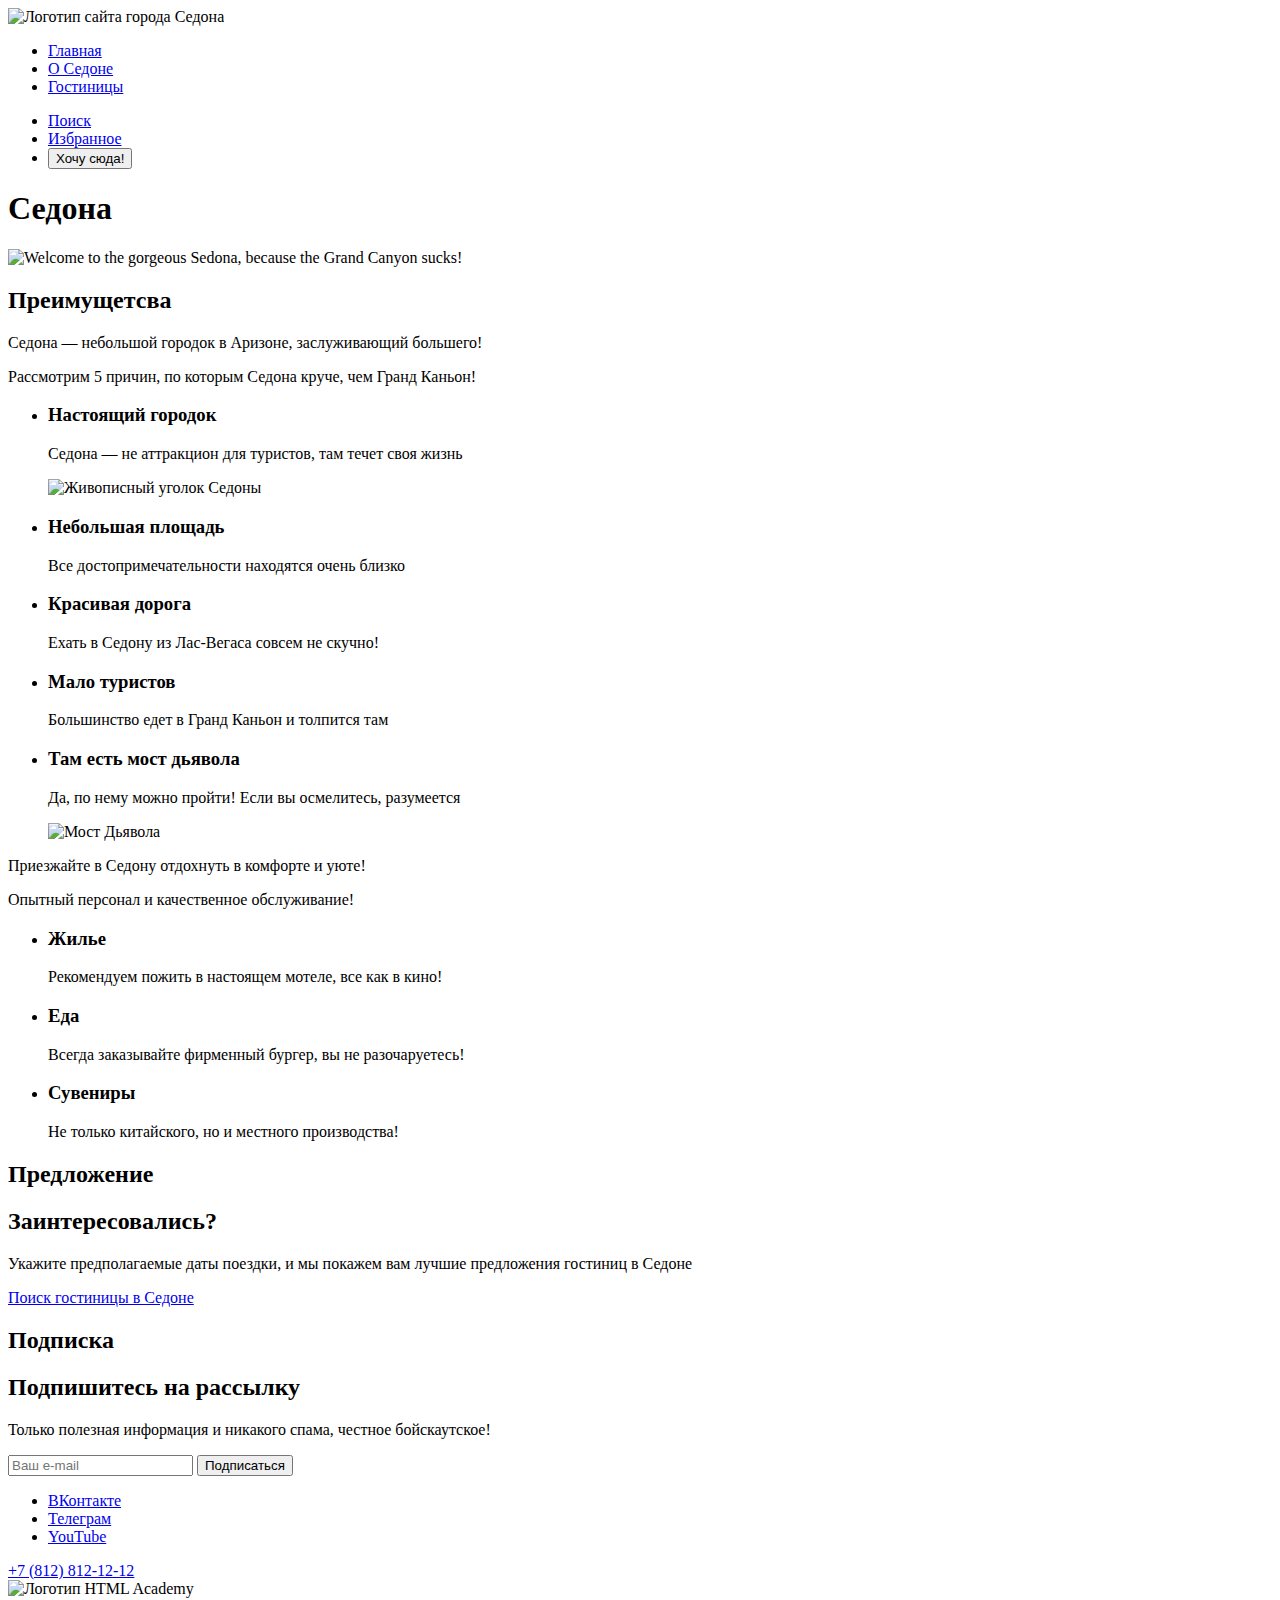
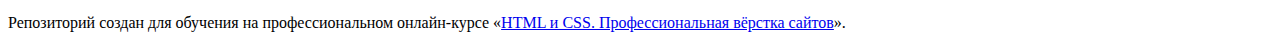
==== index.html @ d8d2f1ac "Вёрстка страниц index и catalog" ====
<!DOCTYPE html>
<html lang="ru">
  <head>
    <meta charset="utf-8">
    <title>HTML Academy: Седона</title>
  </head>
  <body>
    <header class="page-header" data-test="header">
      <nav class="navigation">
        <a class="navigation-logo">
          <img src="img/logo.svg" alt="Логотип сайта города Седона">
        </a>
        <ul class="navigation-list">
          <li class="navigation-item">
            <a class="navigation-link" href="index.html">Главная</a>
          </li>
          <li class="navigation-item">
            <a class="navigation-link" href="#">О Седоне</a>
          </li>
          <li class="navigation-item">
            <a class="navigation-link" href="catalog.html">Гостиницы</a>
          </li>
        </ul>
        <ul class="navigation-list navigation-user">
          <li class="navigation-item">
            <a class="navigation-link" href="index.html">
              <span class="visually-hidden">Поиск</span>
            </a>
          </li>
          <li class="navigation-item">
            <a class="navigation-link" href="#">
              <span class="visually-hidden">Избранное</span>
            </a>
          </li>
          <li class="navigation-item">
            <button class="navigation-button" type="button" name="popup-button">Хочу сюда!</button>
          </li>
        </ul>
      </nav>
    </header>
    <main class="main-index" data-test="main">
      <section class="hero" data-test="hero">
      <h1 class="visually-hidden">Седона</h1>
      <img class="logo" src="#" alt="Welcome to the gorgeous Sedona, because the Grand Canyon sucks!">
    </section>
      <section class="advantages" data-test="advantages">
        <h2 class="visually-hidden">Преимущетсва</h2>
        <p class="advantages-title">Седона — небольшой городок в Аризоне, заслуживающий большего!</p>
        <p class="advantages-description">Рассмотрим 5 причин, по которым Седона круче, чем Гранд Каньон!</p>
        <ul class="advantages-list">
          <li class="advantages-item">
              <h3 class="advantages-title">Настоящий городок</h3>
              <p class="advantages-description">Седона — не аттракцион для туристов, там течет своя жизнь</p>
              <img class="advantages-image" src="#" alt="Живописный уголок Седоны">
          </li>
          <li class="advantages-item">
              <h3 class="advantages-title">Небольшая площадь</h3>
              <p class="advantages-description">Все достопримечательности находятся очень близко</p>
          </li>
            <li class="advantages-item">
            <h3 class="advantages-title">Красивая дорога</h3>
            <p class="advantages-description">Ехать в Седону из Лас-Вегаса совсем не скучно!</p>
          </li>
          <li class="advantages-item">
            <h3 class="advantages-title">Мало туристов</h3>
            <p class="advantages-description">Большинство едет в Гранд Каньон и толпится там</p>
          </li>
          <li class="advantages-item">
            <h3 class="advantages-title">Там есть мост дьявола</h3>
            <p class="advantages-description">Да, по нему можно пройти! Если вы осмелитесь, разумеется</p>
            <img class="advantages-image" src="#" alt="Мост Дьявола">
          </li>
        </ul>
        <p>Приезжайте в Седону отдохнуть в комфорте и уюте!</p>
        <p>Опытный персонал и качественное обслуживание!</p>
        <ul class="more-advantages-list">
            <li class="more-advantages-item house">
              <h3 class="advantages-title">Жилье</h3>
              <p class="advantages-description">Рекомендуем пожить в настоящем мотеле, все как в кино!</p>
            </li>
            <li class="more-advantages-item food">
              <h3 class="advantages-title">Еда</h3>
              <p class="advantages-description">Всегда заказывайте фирменный бургер, вы не разочаруетесь!</p>
            </li>
            <li class="more-advantages-item souvenirs">
              <h3 class="advantages-title">Сувениры</h3>
              <p class="advantages-description">Не только китайского, но и местного производства!</p>
              </li>
            </ul>
          </li>
        </ul>
      </section>
      <section class="offers" data-test="search">
        <h2 class="visually-hidden">Предложение</h2>
        <h2 class="offers-header">Заинтересовались?</h2>
        <p class="offers-body">Укажите предполагаемые даты поездки, и мы покажем вам лучшие предложения гостиниц в Седоне</p>
        <a class="navigation-link" href="catalog.html">Поиск гостиницы в Седоне</a>
      </section>
      <section class="subscription" data-test="subscribe">
        <h2 class="visually-hidden">Подписка</h2>
        <form action="https://echo.htmlacademy.ru/" method="post">
          <h2 class="subscription-header">Подпишитесь на рассылку</h2>
          <p class="subscription-body">Только полезная информация и никакого спама, честное бойскаутское!</p>
          <input type="text" placeholder="Ваш e-mail" name="mail" required>
          <button class="button" type="submit">Подписаться</button>
        </form>
      </section>
    </main>
    <footer class="main-footer" data-test="footer">
      <ul class="footer-social">
        <li class="footer-social-item">
          <a class="social-button" href="https://vk.com/htmlacademy">
            <span class="visually-hidden">ВКонтакте</span>
          </a>
        </li>
        <li class="footer-social-item">
          <a class="social-button" href="https://t.me/htmlacademy">
            <span class="visually-hidden">Телеграм</span>
          </a>
        </li>
        <li class="footer-social-item">
          <a class="social-button" href="https://www.youtube.com/@HTMLAcademyTV">
            <span class="visually-hidden">YouTube</span>
          </a>
        </li>
      </ul>
      <section class="phone">
        <a class="contacts-phone" href="tel:+79219211212">+7 (812) 812-12-12</a>
      </section>
      <section class="footer-logo">
        <img class="footer-logo-main" src="#" width="115" height="33" alt="Логотип HTML Academy">
      </section>
    </footer>
    <p>Репозиторий создан для обучения на профессиональном онлайн‑курсе «<a href="https://htmlacademy.ru/intensive/htmlcss">HTML и CSS. Профессиональная вёрстка сайтов</a>».</p>
  </body>
</html>
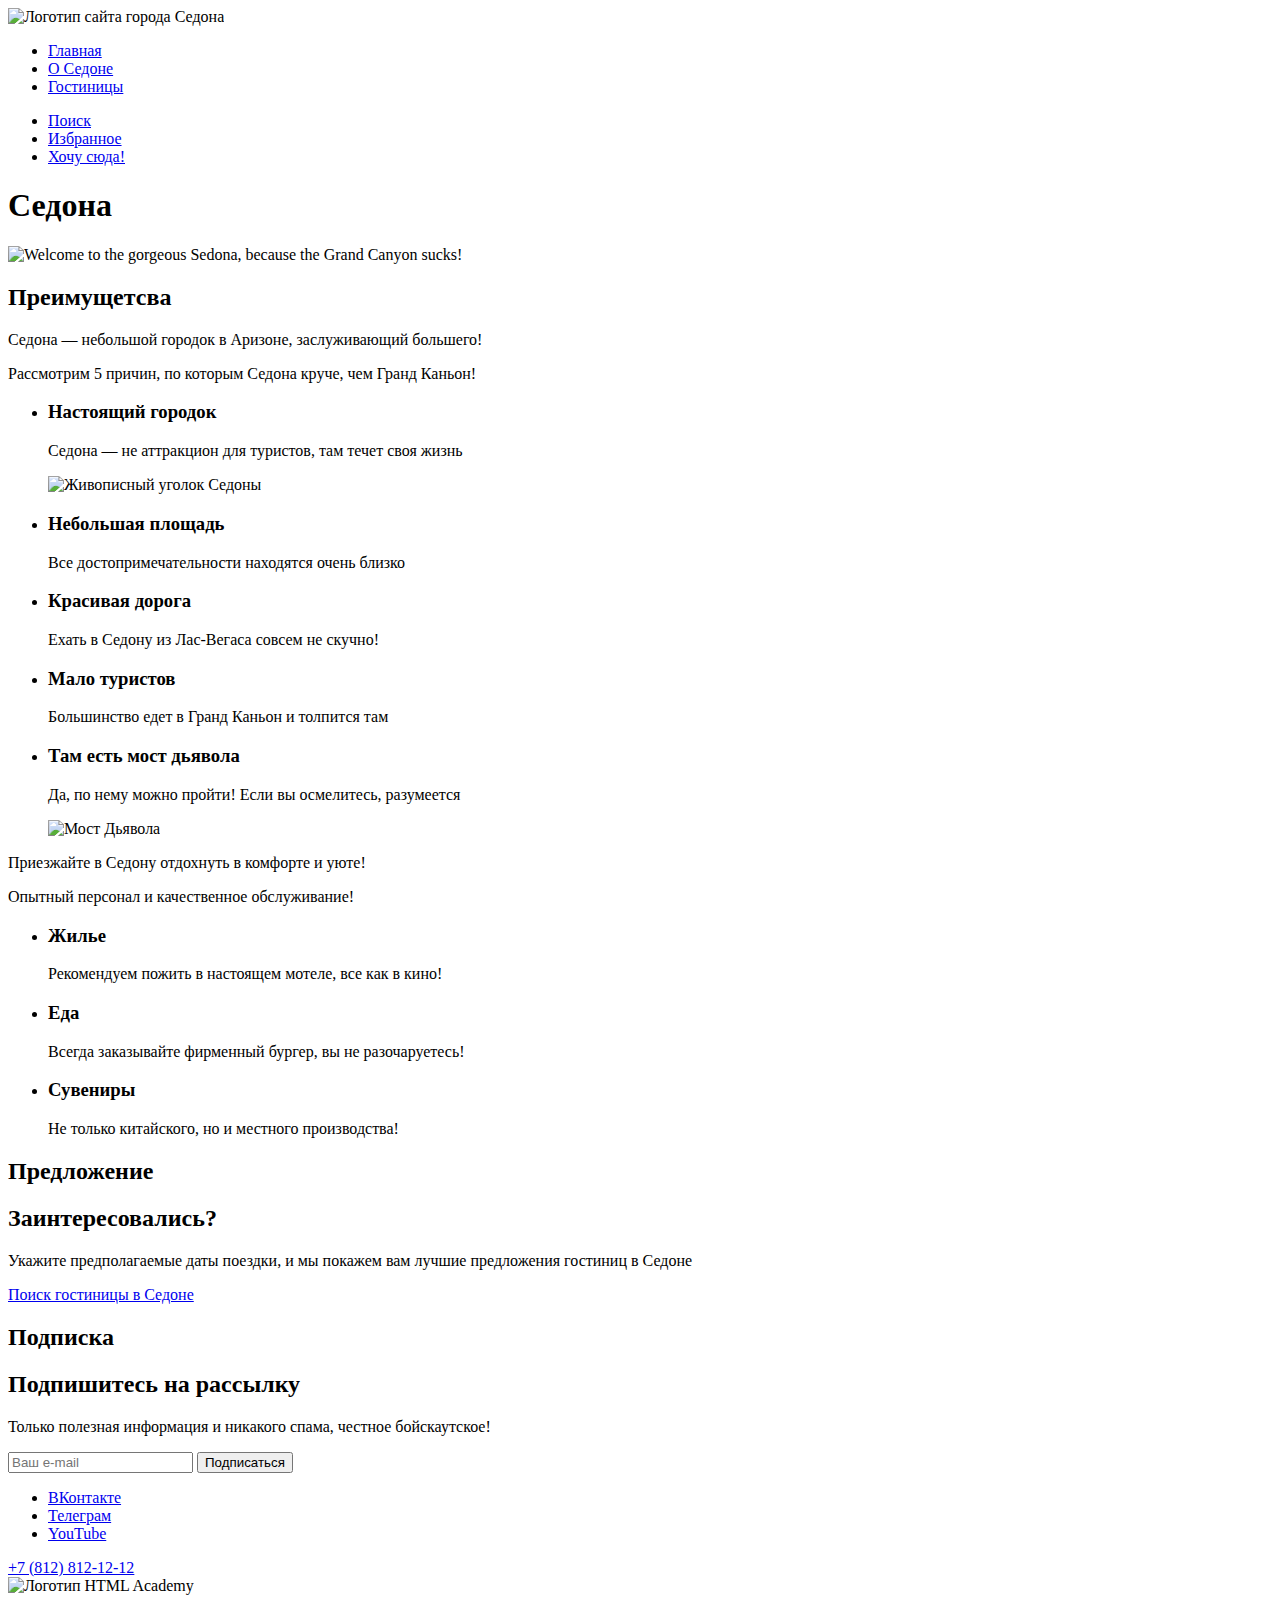
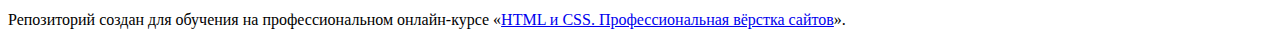
==== commit ffc59dce: "Изменила кнопку Хочу сюда на ссылку" ====
--- a/index.html
+++ b/index.html
@@ -33,7 +33,9 @@
             </a>
           </li>
           <li class="navigation-item">
-            <button class="navigation-button" type="button" name="popup-button">Хочу сюда!</button>
+            <a class="navigation-link" href="#">
+              <span>Хочу сюда!</span>
+            </a>
           </li>
         </ul>
       </nav>
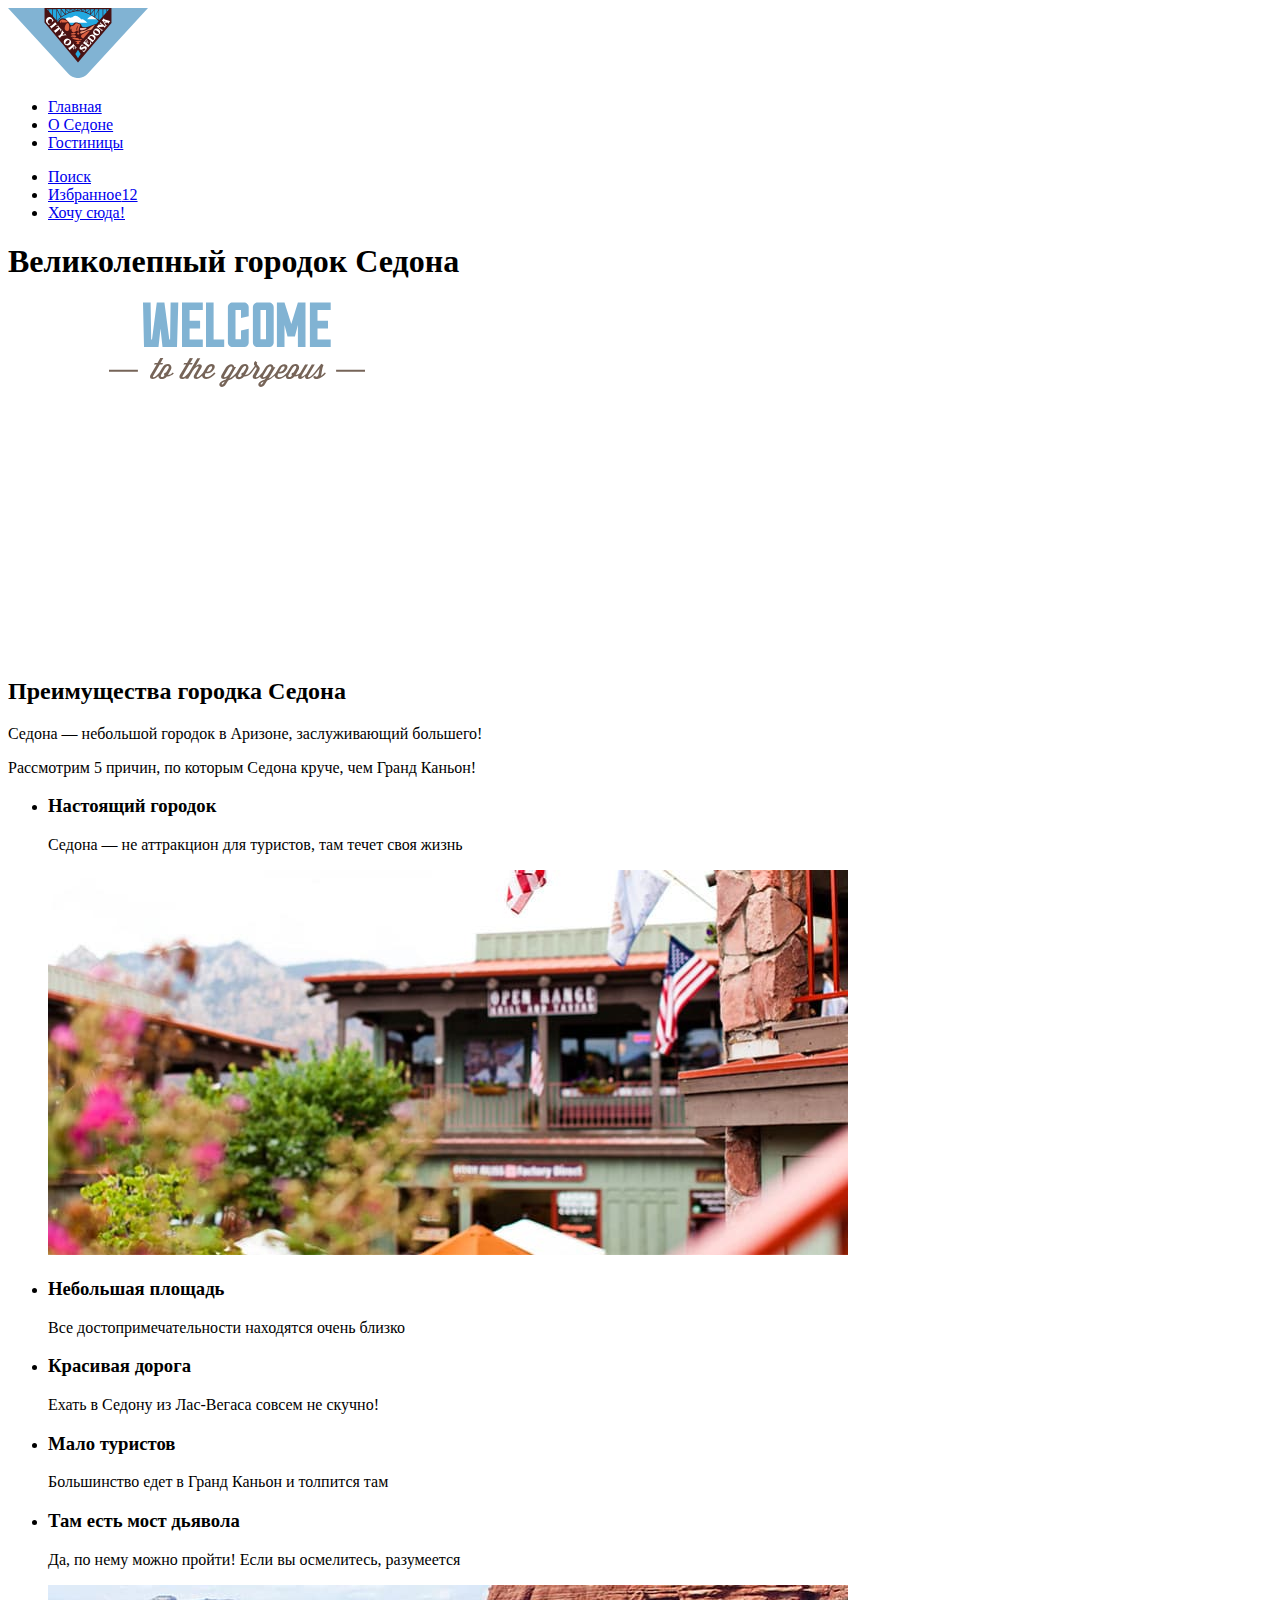
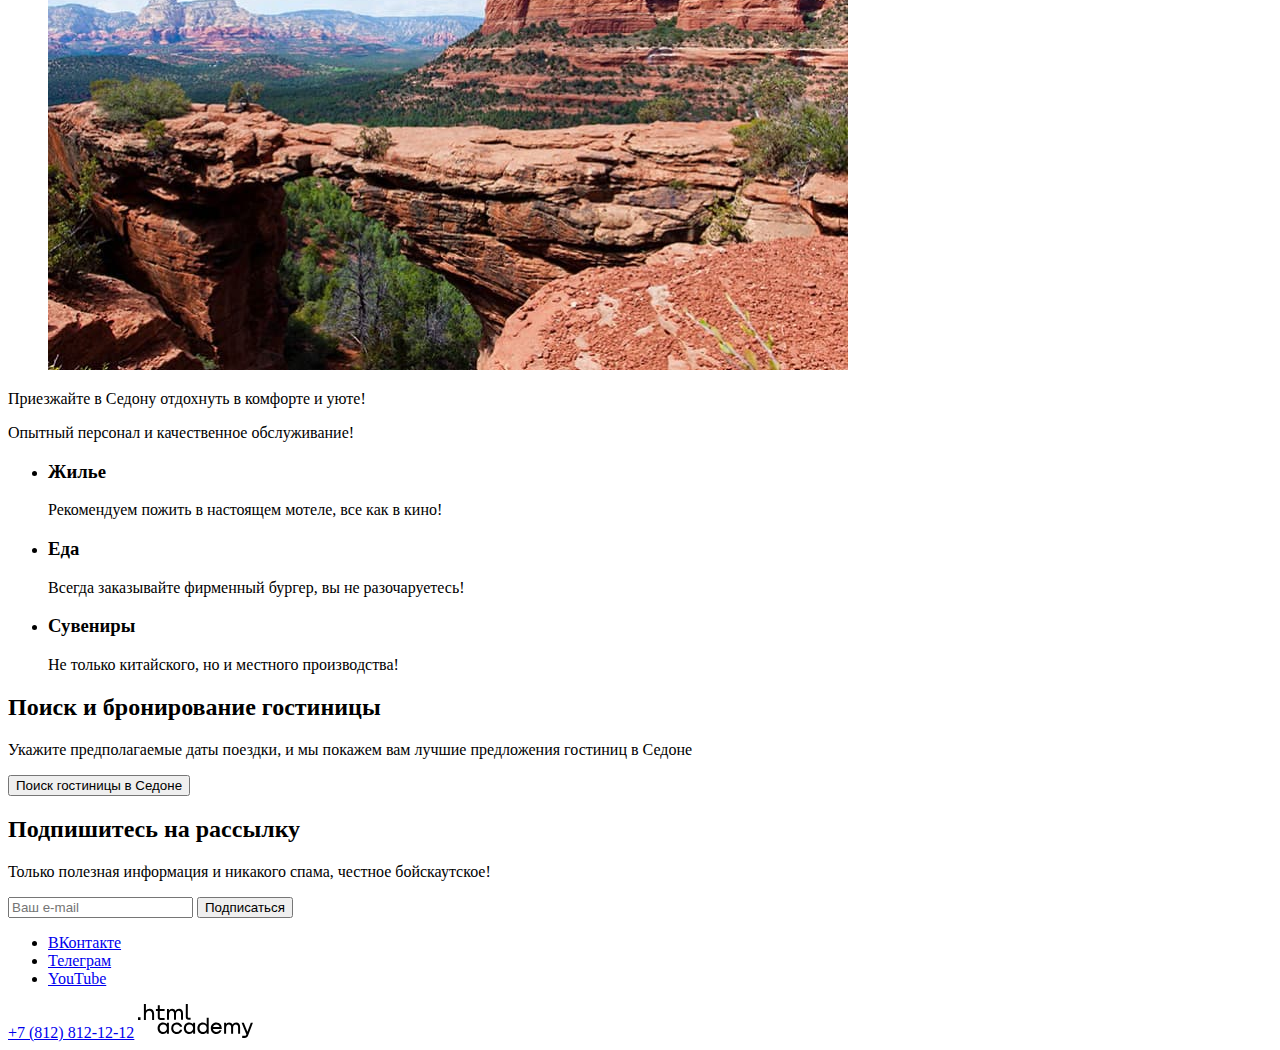
==== commit 54a1d125: "Добавляет графические файлы и графику в разметку" ====
--- a/index.html
+++ b/index.html
@@ -8,7 +8,7 @@
     <header class="page-header" data-test="header">
       <nav class="navigation">
         <a class="navigation-logo">
-          <img src="img/logo.svg" alt="Логотип сайта города Седона">
+          <img src="images/logo.svg" width="140" height="70" alt="Логотип сайта городка Седона">
         </a>
         <ul class="navigation-list">
           <li class="navigation-item">
@@ -29,7 +29,7 @@
           </li>
           <li class="navigation-item">
             <a class="navigation-link" href="#">
-              <span class="visually-hidden">Избранное</span>
+              <span class="visually-hidden">Избранное</span><span>12</span>
             </a>
           </li>
           <li class="navigation-item">
@@ -42,18 +42,18 @@
     </header>
     <main class="main-index" data-test="main">
       <section class="hero" data-test="hero">
-      <h1 class="visually-hidden">Седона</h1>
-      <img class="logo" src="#" alt="Welcome to the gorgeous Sedona, because the Grand Canyon sucks!">
+      <h1 class="visually-hidden">Великолепный городок Седона</h1>
+      <img class="logo" src="images/welcome.svg" width="458" height="352" alt="Welcome to the gorgeous Sedona, because the Grand Canyon sucks!">
     </section>
       <section class="advantages" data-test="advantages">
-        <h2 class="visually-hidden">Преимущетсва</h2>
+        <h2 class="visually-hidden">Преимущества городка Седона</h2>
         <p class="advantages-title">Седона — небольшой городок в Аризоне, заслуживающий большего!</p>
         <p class="advantages-description">Рассмотрим 5 причин, по которым Седона круче, чем Гранд Каньон!</p>
         <ul class="advantages-list">
           <li class="advantages-item">
               <h3 class="advantages-title">Настоящий городок</h3>
               <p class="advantages-description">Седона — не аттракцион для туристов, там течет своя жизнь</p>
-              <img class="advantages-image" src="#" alt="Живописный уголок Седоны">
+              <img class="advantages-image" src="images/corner-of-sedona.jpg" width="800" height="385" alt="Живописный уголок Седоны">
           </li>
           <li class="advantages-item">
               <h3 class="advantages-title">Небольшая площадь</h3>
@@ -70,7 +70,7 @@
           <li class="advantages-item">
             <h3 class="advantages-title">Там есть мост дьявола</h3>
             <p class="advantages-description">Да, по нему можно пройти! Если вы осмелитесь, разумеется</p>
-            <img class="advantages-image" src="#" alt="Мост Дьявола">
+            <img class="advantages-image" src="images/devils-bridge.jpg" width="800" height="385" alt="Мост Дьявола">
           </li>
         </ul>
         <p>Приезжайте в Седону отдохнуть в комфорте и уюте!</p>
@@ -87,23 +87,19 @@
             <li class="more-advantages-item souvenirs">
               <h3 class="advantages-title">Сувениры</h3>
               <p class="advantages-description">Не только китайского, но и местного производства!</p>
-              </li>
-            </ul>
-          </li>
+            </li>
         </ul>
       </section>
       <section class="offers" data-test="search">
-        <h2 class="visually-hidden">Предложение</h2>
-        <h2 class="offers-header">Заинтересовались?</h2>
+        <h2 class="offers-header">Поиск и бронирование гостиницы</h2>
         <p class="offers-body">Укажите предполагаемые даты поездки, и мы покажем вам лучшие предложения гостиниц в Седоне</p>
-        <a class="navigation-link" href="catalog.html">Поиск гостиницы в Седоне</a>
+        <button class="button" type="button">Поиск гостиницы в Седоне</button>
       </section>
       <section class="subscription" data-test="subscribe">
-        <h2 class="visually-hidden">Подписка</h2>
+        <h2 class="subscription-header">Подпишитесь на рассылку</h2>
+        <p class="subscription-body">Только полезная информация и никакого спама, честное бойскаутское!</p>
         <form action="https://echo.htmlacademy.ru/" method="post">
-          <h2 class="subscription-header">Подпишитесь на рассылку</h2>
-          <p class="subscription-body">Только полезная информация и никакого спама, честное бойскаутское!</p>
-          <input type="text" placeholder="Ваш e-mail" name="mail" required>
+          <input type="text" placeholder="Ваш e-mail" name="e-mail" required>
           <button class="button" type="submit">Подписаться</button>
         </form>
       </section>
@@ -126,13 +122,10 @@
           </a>
         </li>
       </ul>
-      <section class="phone">
-        <a class="contacts-phone" href="tel:+79219211212">+7 (812) 812-12-12</a>
-      </section>
-      <section class="footer-logo">
-        <img class="footer-logo-main" src="#" width="115" height="33" alt="Логотип HTML Academy">
-      </section>
+      <a class="phone" href="tel:+79219211212">+7 (812) 812-12-12</a>
+      <a class="developer-site" href="https://htmlacademy.ru">
+        <img src="images/html-academy.svg" width="115" height="34" alt="Сайт разработан htmlacademy.ru">
+      </a>
     </footer>
-    <p>Репозиторий создан для обучения на профессиональном онлайн‑курсе «<a href="https://htmlacademy.ru/intensive/htmlcss">HTML и CSS. Профессиональная вёрстка сайтов</a>».</p>
   </body>
 </html>
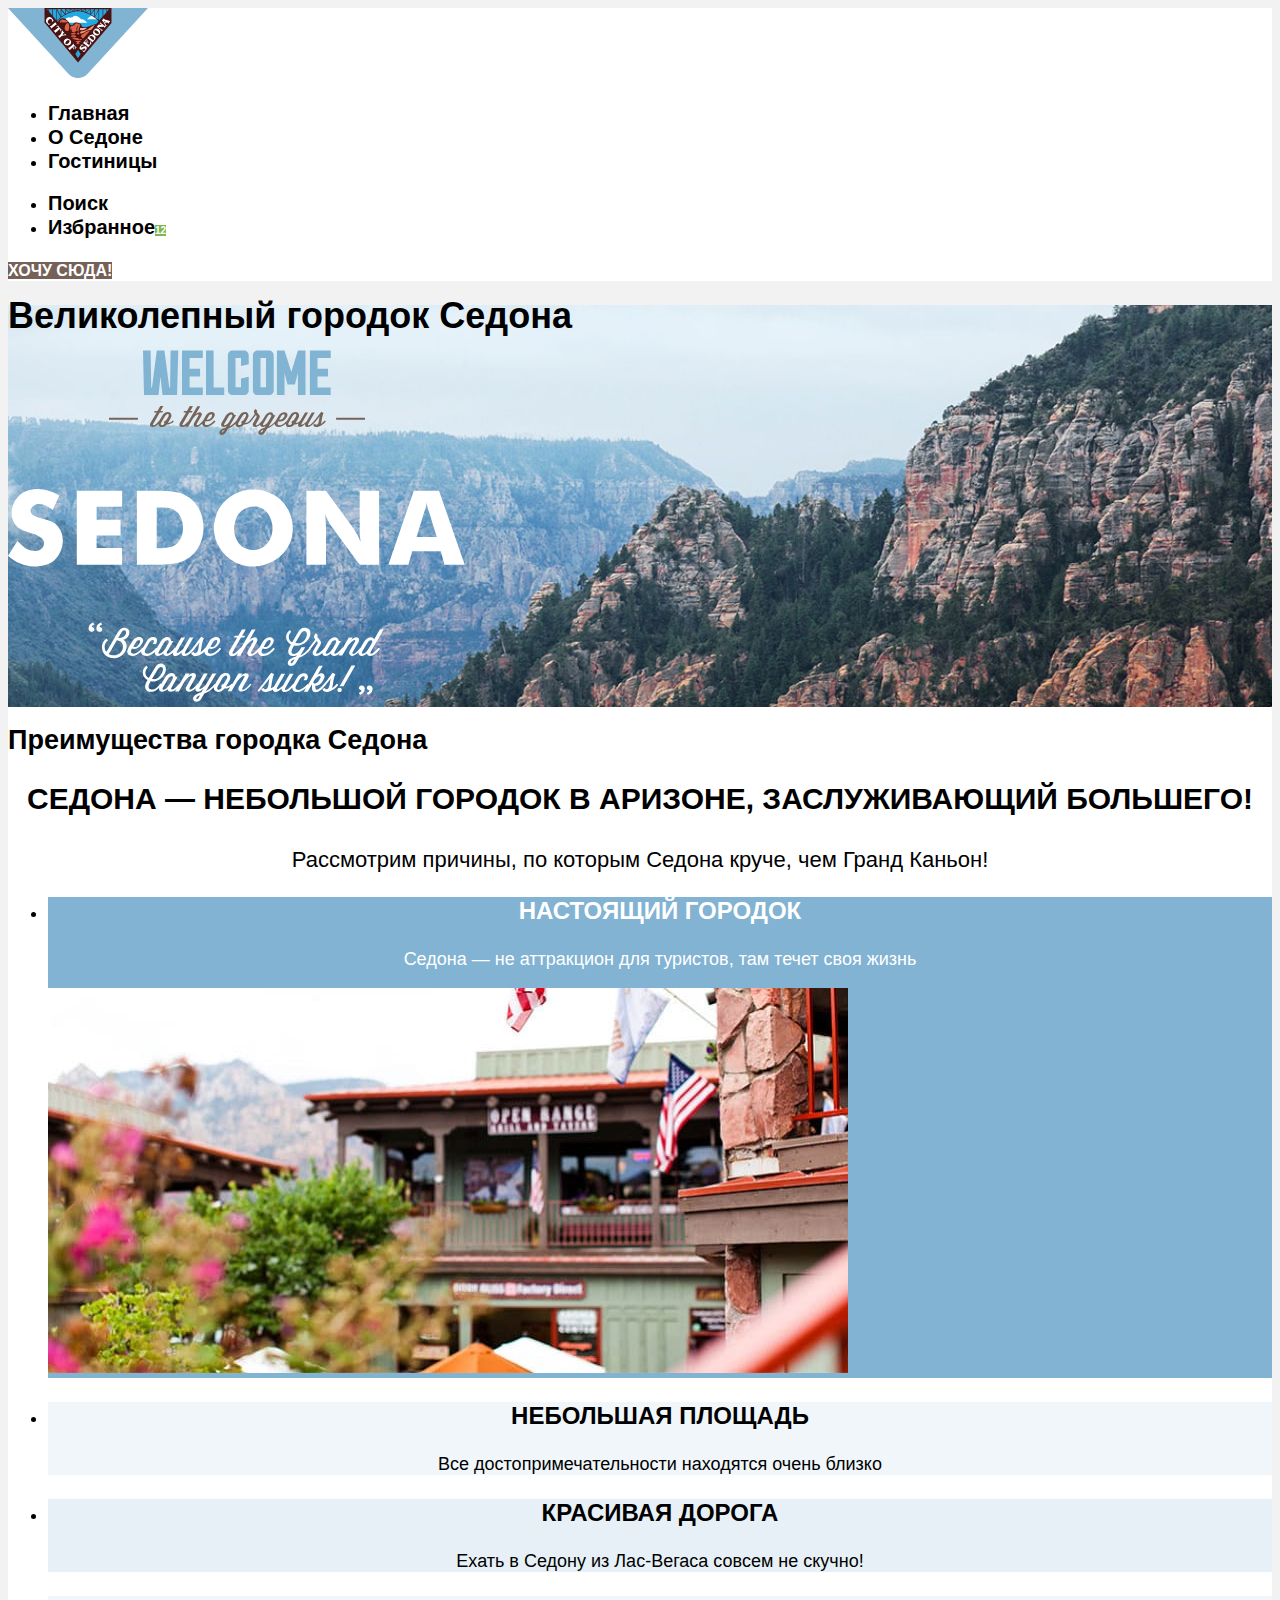
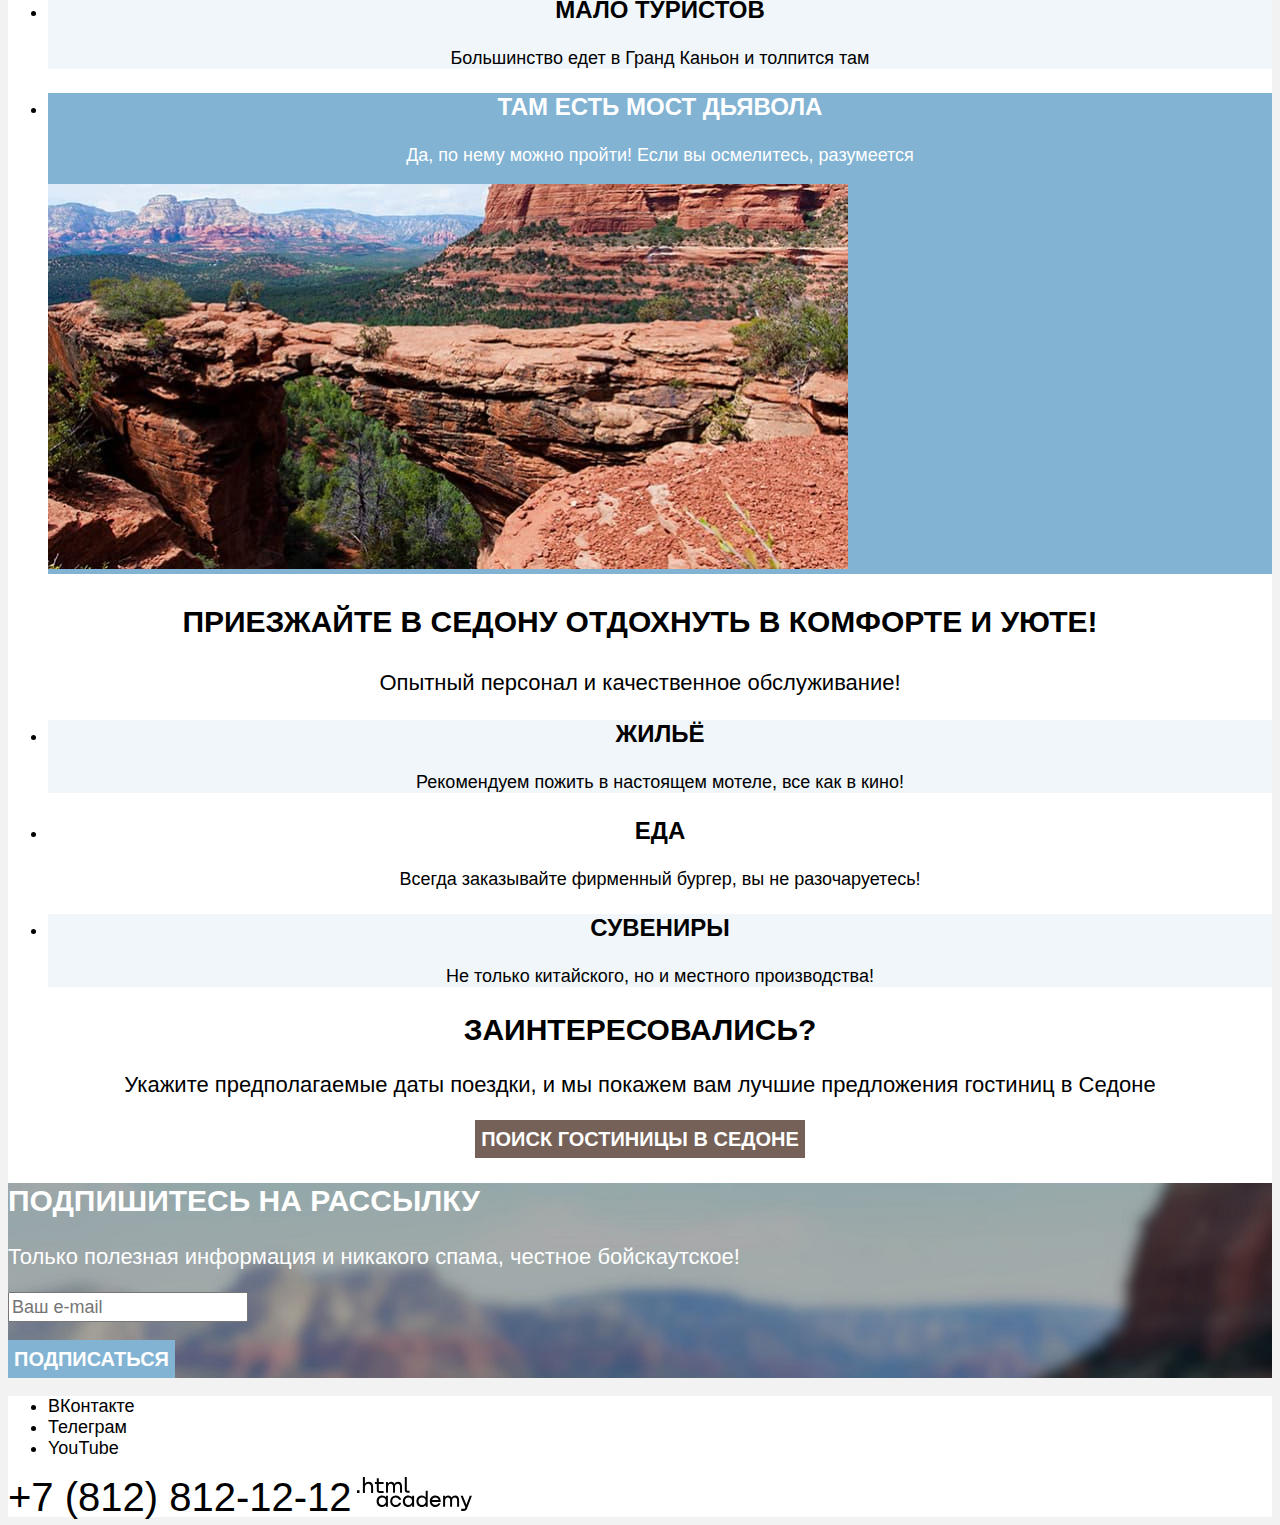
==== commit 639e8d34: "Добавляет базовую стилизацию" ====
--- a/index.html
+++ b/index.html
@@ -3,6 +3,7 @@
   <head>
     <meta charset="utf-8">
     <title>HTML Academy: Седона</title>
+    <link rel="stylesheet" href="styles/styles.css">
   </head>
   <body>
     <header class="page-header" data-test="header">
@@ -29,15 +30,13 @@
           </li>
           <li class="navigation-item">
             <a class="navigation-link" href="#">
-              <span class="visually-hidden">Избранное</span><span>12</span>
-            </a>
-          </li>
-          <li class="navigation-item">
-            <a class="navigation-link" href="#">
-              <span>Хочу сюда!</span>
+              <span class="visually-hidden">Избранное</span><span class="navigation-link-favourites">12</span>
             </a>
           </li>
         </ul>
+        <a class="navigation-link" href="#">
+          <span class="navigation-link-button">Хочу сюда!</span>
+        </a>
       </nav>
     </header>
     <main class="main-index" data-test="main">
@@ -48,82 +47,92 @@
       <section class="advantages" data-test="advantages">
         <h2 class="visually-hidden">Преимущества городка Седона</h2>
         <p class="advantages-title">Седона — небольшой городок в Аризоне, заслуживающий большего!</p>
-        <p class="advantages-description">Рассмотрим 5 причин, по которым Седона круче, чем Гранд Каньон!</p>
+        <p class="advantages-description">Рассмотрим причины, по которым Седона круче, чем Гранд Каньон!</p>
         <ul class="advantages-list">
           <li class="advantages-item">
-              <h3 class="advantages-title">Настоящий городок</h3>
-              <p class="advantages-description">Седона — не аттракцион для туристов, там течет своя жизнь</p>
+            <div class="real-town">
+              <h3 class="advantages-item-title">Настоящий городок</h3>
+              <p class="advantages-item-description">Седона — не аттракцион для туристов, там течет своя жизнь</p>
               <img class="advantages-image" src="images/corner-of-sedona.jpg" width="800" height="385" alt="Живописный уголок Седоны">
+            </div>
           </li>
           <li class="advantages-item">
-              <h3 class="advantages-title">Небольшая площадь</h3>
-              <p class="advantages-description">Все достопримечательности находятся очень близко</p>
+            <div class="small-area">
+              <p class="advantages-item-title">Небольшая площадь</p>
+              <p class="advantages-item-description">Все достопримечательности находятся очень близко</p>
+            </div>
           </li>
             <li class="advantages-item">
-            <h3 class="advantages-title">Красивая дорога</h3>
-            <p class="advantages-description">Ехать в Седону из Лас-Вегаса совсем не скучно!</p>
+              <div class="beautiful-road">
+            <p class="advantages-item-title">Красивая дорога</p>
+            <p class="advantages-item-description">Ехать в Седону из Лас-Вегаса совсем не скучно!</p>
+          </div>
           </li>
           <li class="advantages-item">
-            <h3 class="advantages-title">Мало туристов</h3>
-            <p class="advantages-description">Большинство едет в Гранд Каньон и толпится там</p>
+            <div class="few-tourists">
+            <p class="advantages-item-title">Мало туристов</p>
+            <p class="advantages-item-description">Большинство едет в Гранд Каньон и толпится там</p>
+          </div>
           </li>
           <li class="advantages-item">
-            <h3 class="advantages-title">Там есть мост дьявола</h3>
-            <p class="advantages-description">Да, по нему можно пройти! Если вы осмелитесь, разумеется</p>
+            <div class="devils-bridge">
+            <p class="advantages-item-title">Там есть мост дьявола</p>
+            <p class="advantages-item-description">Да, по нему можно пройти! Если вы осмелитесь, разумеется</p>
             <img class="advantages-image" src="images/devils-bridge.jpg" width="800" height="385" alt="Мост Дьявола">
+          </div>
           </li>
         </ul>
-        <p>Приезжайте в Седону отдохнуть в комфорте и уюте!</p>
-        <p>Опытный персонал и качественное обслуживание!</p>
+        <p class="rest-title">Приезжайте в Седону отдохнуть в комфорте и уюте!</p>
+        <p class="rest-description">Опытный персонал и качественное обслуживание!</p>
         <ul class="more-advantages-list">
             <li class="more-advantages-item house">
-              <h3 class="advantages-title">Жилье</h3>
-              <p class="advantages-description">Рекомендуем пожить в настоящем мотеле, все как в кино!</p>
+              <h3 class="more-advantages-title">Жильё</h3>
+              <p class="more-advantages-description">Рекомендуем пожить в настоящем мотеле, все как в кино!</p>
             </li>
             <li class="more-advantages-item food">
-              <h3 class="advantages-title">Еда</h3>
-              <p class="advantages-description">Всегда заказывайте фирменный бургер, вы не разочаруетесь!</p>
+              <h3 class="more-advantages-title">Еда</h3>
+              <p class="more-advantages-description">Всегда заказывайте фирменный бургер, вы не разочаруетесь!</p>
             </li>
             <li class="more-advantages-item souvenirs">
-              <h3 class="advantages-title">Сувениры</h3>
-              <p class="advantages-description">Не только китайского, но и местного производства!</p>
+              <h3 class="more-advantages-title">Сувениры</h3>
+              <p class="more-advantages-description">Не только китайского, но и местного производства!</p>
             </li>
         </ul>
       </section>
       <section class="offers" data-test="search">
-        <h2 class="offers-header">Поиск и бронирование гостиницы</h2>
+        <h2 class="offers-title">Заинтересовались?</h2>
         <p class="offers-body">Укажите предполагаемые даты поездки, и мы покажем вам лучшие предложения гостиниц в Седоне</p>
-        <button class="button" type="button">Поиск гостиницы в Седоне</button>
+        <button class="button offers-button">Поиск гостиницы в Седоне</button>
       </section>
       <section class="subscription" data-test="subscribe">
-        <h2 class="subscription-header">Подпишитесь на рассылку</h2>
+        <h2 class="subscription-title">Подпишитесь на рассылку</h2>
         <p class="subscription-body">Только полезная информация и никакого спама, честное бойскаутское!</p>
-        <form action="https://echo.htmlacademy.ru/" method="post">
-          <input type="text" placeholder="Ваш e-mail" name="e-mail" required>
-          <button class="button" type="submit">Подписаться</button>
+        <form class="subscription-form" action="https://echo.htmlacademy.ru/" method="post">
+          <input  class="subscription-form-text" type="text" placeholder="Ваш e-mail" name="e-mail" required>
         </form>
+        <p><button class="button subscription-button" type="submit">Подписаться</button></p>
       </section>
     </main>
     <footer class="main-footer" data-test="footer">
       <ul class="footer-social">
         <li class="footer-social-item">
-          <a class="social-button" href="https://vk.com/htmlacademy">
+          <a class="social-button vk" href="https://vk.com/htmlacademy">
             <span class="visually-hidden">ВКонтакте</span>
           </a>
         </li>
         <li class="footer-social-item">
-          <a class="social-button" href="https://t.me/htmlacademy">
+          <a class="social-button telegram" href="https://t.me/htmlacademy">
             <span class="visually-hidden">Телеграм</span>
           </a>
         </li>
         <li class="footer-social-item">
-          <a class="social-button" href="https://www.youtube.com/@HTMLAcademyTV">
+          <a class="social-button youtube" href="https://www.youtube.com/@HTMLAcademyTV">
             <span class="visually-hidden">YouTube</span>
           </a>
         </li>
       </ul>
       <a class="phone" href="tel:+79219211212">+7 (812) 812-12-12</a>
-      <a class="developer-site" href="https://htmlacademy.ru">
+      <a class="developer-site" href="https://htmlacademy.ru/intensive/htmlcss">
         <img src="images/html-academy.svg" width="115" height="34" alt="Сайт разработан htmlacademy.ru">
       </a>
     </footer>
--- a/styles/styles.css
+++ b/styles/styles.css
@@ -0,0 +1,408 @@
+@font-face {
+    font-family: "PT Sans";
+    font-style: normal;
+    font-weight: 400;
+    src: url("../fonts/ptsans-400.woff2") format("woff2");
+    font-display: swap;
+  }
+
+  @font-face {
+    font-family: "PT Sans";
+    font-style: normal;
+    font-weight: 700;
+    src: url("../fonts/ptsans-700.woff2") format("woff2");
+    font-display: swap;
+  }
+
+  body {
+    font-family: "PT Sans", sans-serif;
+    font-size: 18px;
+    line-height: 21px;
+    font-weight: 400;
+    color: #000000;
+    background-color: #F2F2F2;
+  }
+
+  .button {
+    font-size: 16px;
+    line-height: 20px;
+    font-weight: 700;
+    text-align: center;
+    color: #ffffff;
+    background-color: #82B3D3;
+    text-decoration: none;
+    text-transform: uppercase;
+    border: none;
+  }
+
+  .subscription-button {
+    font-size: 20px;
+    line-height: 36px;
+  }
+
+  /* Pages */
+
+.page-header {
+  color: #000000;
+  background-color: #FFFFFF;
+}
+
+.navigation-link {
+  font-size: 20px;
+  line-height: 24px;
+  font-weight: 700;
+  text-align: center;
+  color: #000000;
+  background-color: #FFFFFF;
+  text-decoration: none;
+}
+
+.navigation-link-favourites {
+  font-size: 10px;
+  line-height: 10px;
+  color:#FFFFFF;
+  background-color: #7DB54F;
+}
+
+.navigation-link-button {
+  font-size: 16px;
+  line-height: 20px;
+  font-weight: 700;
+  background-color: #756157;
+  color: #FFFFFF;
+  text-transform: uppercase;
+}
+
+.main-index {
+  color: #000000;
+  background-color: #FFFFFF;
+  background-size: 100% auto;
+}
+
+/* Hero */
+
+.hero {
+  background-image: url("../images/hero-background.jpg");
+  background-size: 100% auto;
+  background-repeat: no-repeat;
+}
+
+/* Advantages */
+
+.advantages-title {
+  font-size: 30px;
+  line-height: 36px;
+  font-weight: 700;
+  text-transform: uppercase;
+  text-align: center;
+}
+
+.advantages-item-title {
+  font-size: 24px;
+  line-height: 28px;
+  font-weight: 700;
+  text-transform: uppercase;
+  text-align: center;
+}
+
+.advantages-description {
+  font-size: 22px;
+  line-height: 26px;
+  text-align: center;
+}
+
+.advantages-item-description {
+
+  text-align: center;
+}
+
+.real-town,.devils-bridge {
+  color: #FFFFFF;
+  background-color: rgba(130, 179, 211, 1);
+}
+
+.small-area,.few-tourists {
+  background-color: rgba(131, 179, 211, 0.12);
+}
+
+.beautiful-road {
+  background-color: rgba(131, 179, 211, 0.2);
+}
+
+/* Description*/
+
+.rest-title {
+  text-transform: uppercase;
+  font-size: 30px;
+  line-height: 36px;
+  font-weight: 700;
+  text-align: center;
+}
+
+.rest-description {
+  font-size: 22px;
+  line-height: 26px;
+  text-align: center;
+}
+
+/* List */
+.more-advantages-list {
+  text-align: center;
+}
+
+/* Title */
+.more-advantages-title {
+  font-size: 24px;
+  line-height: 28px;
+  text-transform: uppercase;
+}
+
+.house,.souvenirs {
+  background-color: rgba(131, 179, 211, 0.12);
+}
+
+/* Offers */
+.offers {
+  text-align: center;
+}
+
+.offers-title {
+  font-size: 30px;
+  line-height: 36px;
+  font-weight: 700;
+  text-transform: uppercase;
+}
+
+.offers-body {
+  font-size: 22px;
+  line-height: 26px;
+}
+
+.offers-button {
+  font-size: 20px;
+  line-height: 36px;
+  font-weight: 700;
+  text-transform: uppercase;
+  color:#FFFFFF;
+  background-color: #756157;
+}
+
+/* Subscription */
+.subscription {
+  color: #FFFFFF;
+  background-color: #000000;
+  background-image: url("../images/subsribe-background.jpg");
+  background-size: 100% auto;
+  background-repeat: no-repeat;
+}
+
+.subscription-title {
+  font-size: 30px;
+  line-height: 36px;
+  font-weight: 700;
+  text-transform: uppercase;
+}
+
+.subscription-body {
+  font-size: 22px;
+  line-height: 26px;
+}
+
+.subscription-form {
+  font-size: 18px;
+  line-height: 24px;
+}
+
+.subscription-form-text {
+  font-size: 18px;
+  line-height: 24px;
+}
+
+/* Footer*/
+.main-footer {
+  background-color: #FFFFFF;
+}
+
+.social-button {
+  color: #000000;
+  text-decoration: none;
+}
+
+.phone {
+  color: #000000;
+  font-size: 40px;
+  line-height: 40px;
+  text-decoration: none;
+}
+
+.developer-site {
+  text-align: right;
+}
+
+.main-inner-header {
+  background-image: url(../images/catalog-background.jpg);
+  background-size: 100% auto;
+  background-repeat: no-repeat;
+  background-color: #000000;
+}
+
+.inner-header-title {
+  font-size: 60px;
+  line-height: 78px;
+  font-weight: 700;
+  color: #FFFFFF;
+}
+
+/* Breadcrumbs */
+.breadcrumbs {
+  color: #FFFFFF;
+}
+
+/* Link */
+.breadcrumbs-link {
+  font-size: 16px;
+  line-height: 21px;
+  color: inherit;
+}
+
+.catalog-filter {
+  color: #FFFFFF;
+}
+/* Filters */
+/* Title */
+.catalog-filters-title {
+  font-size: 20px;
+  line-height: 24px;
+  font-weight: 700;
+  color:#FFFFFF
+}
+
+/* Label */
+.control-input-description {
+  font-size: 18px;
+  line-height: 23px;
+  color:#FFFFFF
+}
+
+.select-selected {
+  border: 1px #000000 solid;
+}
+
+.filter-input-price {
+  font-size: 18px;
+  line-height: 24px;
+  font-weight: 700;
+}
+
+.apply-button {
+  font-size: 16px;
+  line-height: 20px;
+  font-weight: 700;
+  color:#FFFFFF;
+  background-color: #82B3D3;
+  text-transform: uppercase;
+}
+
+.reset-button {
+  font-size: 16px;
+  line-height: 20px;
+  font-weight: 700;
+  background: transparent;
+  text-transform: uppercase;
+  color: #FFFFFF;
+}
+
+/* Hotels */
+.hotel-catalog-title {
+  font-size: 30px;
+  line-height: 36px;
+  font-weight: 700;
+  text-transform: uppercase;
+}
+
+/* Link */
+.catalog-card-button {
+  text-decoration: none;
+}
+
+/* Title */
+.catalog-card-title {
+  font-size: 24px;
+  line-height: 28px;
+  font-weight: 700;
+}
+
+.catalog-card-type {
+  font-size: 18px;
+  line-height: 21px;
+}
+
+.catalog-card-price {
+  font-size: 18px;
+  line-height: 21px;
+}
+
+.catalog-card-raiting {
+  background-color: #F2F2F2;
+}
+
+.button-detailed {
+  font-size: 16px;
+  line-height: 20px;
+  font-weight: 700;
+  text-align: center;
+  color: #FFFFFF;
+  background-color: #756157;
+  text-transform: uppercase;
+}
+
+.button-in-favourites {
+  font-size: 16px;
+  line-height: 20px;
+  font-weight: 700;
+  text-align: center;
+  color: #FFFFFF;
+  background-color: #7DB54F;
+  text-transform: uppercase;
+}
+
+/* Link */
+.pagination {
+  background-color: #ffffff;
+}
+
+.pagination-link {
+  text-decoration: none;
+  font-size: 20px;
+  line-height: 36px;
+  font-weight: 700;
+  color: inherit;
+}
+
+.pagination-current {
+  background-color: #F2F2F2;
+}
+
+.pagination-disabled {
+  color:#FFFFFF;
+  background-color: #82B3D3;
+}
+
+.subscription-catalog {
+  background-image: none;
+  background-color: #FFFFFF;
+}
+
+.subscription-catalog-header {
+  font-size: 30px;
+  line-height: 36px;
+  font-weight: 700;
+  text-transform: uppercase;
+  color:#000000;
+}
+
+.subscription-catalog-body {
+  font-size: 22px;
+  line-height: 26px;
+  color:#000000;
+}
